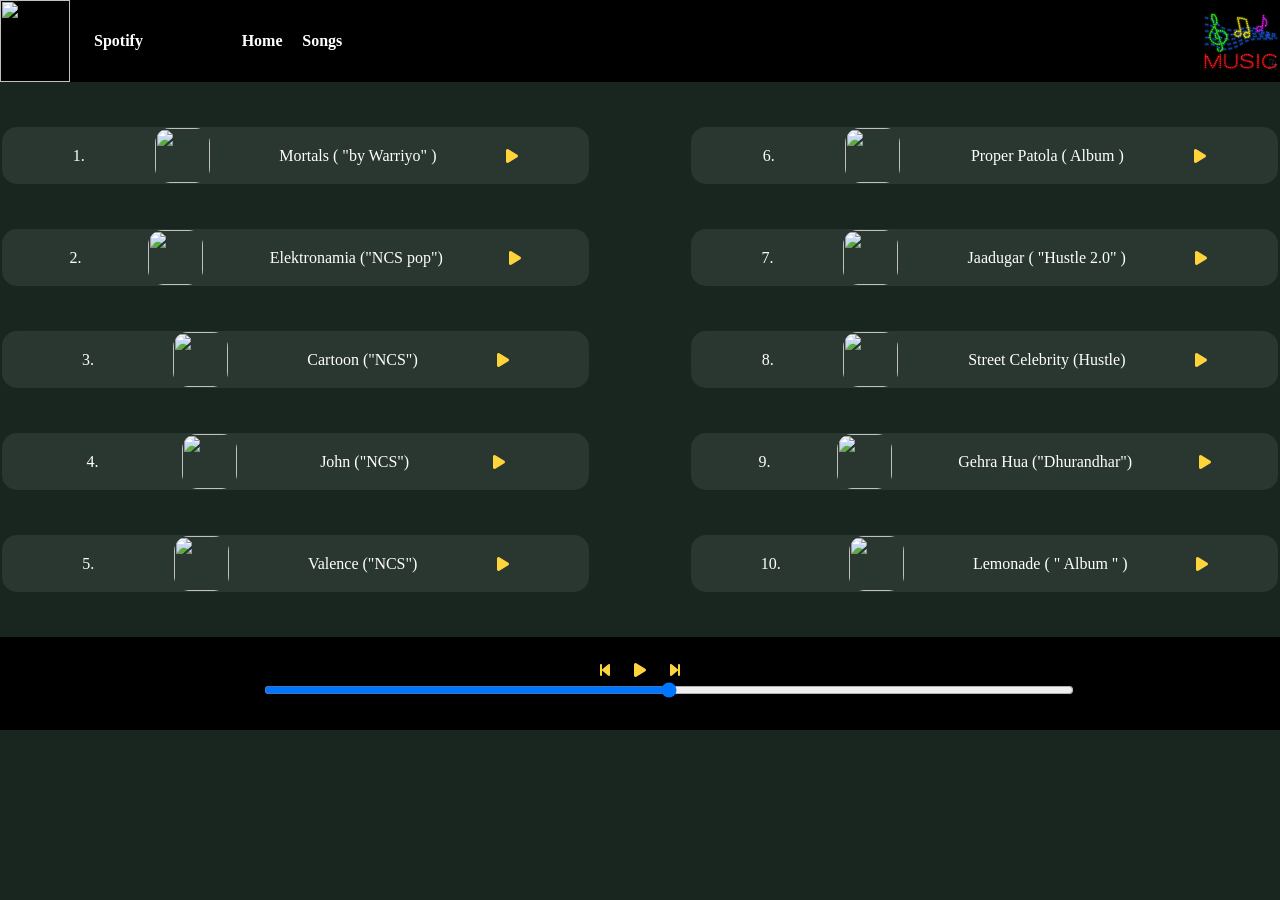
==== index.html @ a6a8bb9f "Added Spotify clone files" ====
<!DOCTYPE html>
<html lang="en">
<head>
    <meta charset="UTF-8">
    <meta name="viewport" content="width=device-width, initial-scale=1.0">
    <title>Spotify</title>
    <link rel="stylesheet" href="https://cdnjs.cloudflare.com/ajax/libs/font-awesome/6.5.1/css/all.min.css">
    <link rel="stylesheet" href="style.css">

</head>
<body id="bg">
   
    <div id="navbar">
       
        <div class="sp"><img class="logo" src="https://i.pinimg.com/736x/fb/c1/be/fbc1beb53203a7db6f5269b2ab8aef4a.jpg"><h4 id="spotify" class="title">Spotify</h4></div>
        <h4 class="title">Home</h4>
        <h4 class="title">Songs</h4>
        <img class="gif_1" src="music.gif" style="height: 60px; margin-left: 850px">
 

    </div>
    

    <div class="main">

   <div class="section" style="margin-left: -100px;">

    <div id="container">
       
       <p>1.</p> 
      <img  class="song_pic" src="https://i.scdn.co/image/ab67616d00001e0248fb8fa36aeafd9ac5d4068f">
      <p> Mortals ( "by Warriyo" ) </p>
      <i class="fa-solid fa-play" style="color: rgb(255, 212, 59); cursor: pointer;" id="mortals"></i>
        
        
    </div>


    <div id="container">
        
      <p>2.</p> 
        <img  class="song_pic" src="https://i.pinimg.com/236x/d2/18/58/d218584760c2e5a0edd0259643617acb.jpg">
        <p> Elektronamia ("NCS pop") </p>
        <i class="fa-solid fa-play" style="color: rgb(255, 212, 59); cursor: pointer;" id="elec"></i>
       
    </div>


    <div id="container">
        <p>3.</p> 
      <img  class="song_pic" src="https://img.magnific.com/premium-photo/abstract-music-notes-waves-light-purple-background_14117-902472.jpg?w=360">
        <p> Cartoon ("NCS") </p>
        <i class="fa-solid fa-play" style="color: rgb(255, 212, 59); cursor: pointer;" id="cartoon"></i>
        
    </div>


    <div id="container">
        
      <p>4.</p> 
        <img  class="song_pic" src="https://png.pngtree.com/thumb_back/fh260/background/20250319/pngtree-an-abstract-digital-artwork-that-represents-the-fluidity-and-energy-of-image_17097645.jpg">
        <p> John ("NCS")</p>
        <i class="fa-solid fa-play" style="color: rgb(255, 212, 59); cursor: pointer;" id="john"></i>
    </div>


    <div id="container">
        
      <p>5.</p> 
        <img  class="song_pic" src="https://images.stockcake.com/public/1/5/f/15f7819f-5722-4a5e-a9a8-ac276eabc306_medium/neon-sound-wave-stockcake.jpg">
        <p>  Valence ("NCS") </p>
        <i class="fa-solid fa-play" style="color: rgb(255, 212, 59); cursor: pointer;" id="valence"></i>
    </div>

    </div>

    <div class="section">
    <div id="container">
       
       <p>6.</p> 
      <img  class="song_pic" src="https://img.magnific.com/free-vector/monochrome-realistic-liquid-effect-background_474888-7310.jpg?semt=ais_test_b&w=740&q=80">
      <p> Proper Patola ( Album )</p>
      <i class="fa-solid fa-play" style="color: rgb(255, 212, 59);"></i>
        
        
    </div>


    <div id="container">
        
      <p>7.</p> 
        <img  class="song_pic" src="https://encrypted-tbn0.gstatic.com/images?q=tbn:ANd9GcSOKsn8Z5gCKU4sBlEoDT_GI-dXBioKOa1nhBH6l6dKcw&s=10">
        <p> Jaadugar ( "Hustle 2.0" ) </p>
        <i class="fa-solid fa-play" style="color: rgb(255, 212, 59);"></i>
       
    </div>


    <div id="container">
        <p>8.</p> 
      <img  class="song_pic" src="https://encrypted-tbn0.gstatic.com/images?q=tbn:ANd9GcSuMj5Xdgvy1yafvIKI2dUK3k9xB7tZC7HS904Ue4HPISouOB9QoWiQ0Ew&s=10">
        <p> Street Celebrity (Hustle) </p>
        <i class="fa-solid fa-play" style="color: rgb(255, 212, 59);"></i>
        
    </div>


    <div id="container">
        
      <p>9.</p> 
        <img  class="song_pic" src="https://media.istockphoto.com/id/1144142614/photo/view-on-a-evening-purple-sky-with-cirrus-clouds-and-stars.jpg?s=612x612&w=0&k=20&c=6BMfwxcrfe7Dc5N8KkrE1-ZttRkeMrFOhruPA1o1BpQ=">
        <p> Gehra Hua ("Dhurandhar")</p>
        <i class="fa-solid fa-play" style="color: rgb(255, 212, 59);"></i>
    </div>


    <div id="container">
        
      <p>10.</p> 
        <img  class="song_pic" src="https://images.unsplash.com/photo-1514477917009-389c76a86b68?fm=jpg&q=60&w=3000&auto=format&fit=crop&ixlib=rb-4.1.0&ixid=M3wxMjA3fDB8MHxzZWFyY2h8Mnx8c2t5JTIwYWVzdGhldGljfGVufDB8fDB8fHww3">
        <p>  Lemonade ( " Album " ) </p>
        <i class="fa-solid fa-play" style="color: rgb(255, 212, 59);"></i>
    </div>

    </div>

    </div>



    <div class="bottom">
    
      <div class="bottom_icons">
        
        <i class="fa-solid fa-backward-step" style="color: rgb(255, 212, 59); margin-left: 600px; margin-top: 20px;" id="a1"></i>
        <div id="blueprint"><i class="fa-solid fa-play" id="masterplay" style="color: rgb(255, 212, 59); cursor: pointer;" id="a2" ;></i></div> 
        <i class="fa-solid fa-forward-step" style="color: rgb(255, 212, 59); margin-right: 600px; margin-top: 20px;" id="a3"></i>
      
      </div>
      
      <input type="range" class="bar" style="padding-top: -10px;">

      <img id="gif_2" src="playing_graph.gif"  style="height: 40px; margin-left: 100px">
      

    </div>

    <script src="script.js"> </script>
   
    
</body>
</html>
---- style.css ----
* {
   margin: 0px;
   padding: 0px;
}

.title:hover {

    border: 1.5px, solid, white;
    height: 75px;
    transition: background-color 0.35s ease-in-out;
     background-color: rgb(135, 117, 252) ;
}


#container:hover {

    border: 1.5px, solid, yellow;
    height: 55px;
    opacity: 2;
    transition: color 0.1s ease-in-out;
    color: yellow;
    background-color: rgb(135, 117, 252) ;
   transition: background-color 0.65s ease-in-out;
    
}



#bg {

   background-color: #18261F;
   
    
}

#navbar {

   background-color: black;
   color: white;
   display: flex;
   align-items: center;
   height: 82px;
   width: 100%;
    
}

#container {
   
   height: 55px;
   width: 65vh;
   border-radius: 15px;
   background-color: rgba(255, 255, 255, 0.08);
   margin-left: 100px;
   margin-top: 45px;
   display: flex;
   align-items: center;
   justify-content: space-evenly;
   color: white;
   border: 1.5px, solid, transparent;
   
   

   


}

.img {

    height: 575px ;
    width: 1300px ;
    margin-top: 15vh ;
    
}

.title {
   
   width: 25vh;
   display: flex;
   align-items: center;
   justify-content: center;
   border: 1.5px, solid, transparent;
}

.logo {

   height: 82px;
   width: 70px;

}

.sp {
   display: flex;
   align-items: center;
   justify-content: center;


}

#spotify {

   margin-left: -65px;

}

.music {

   height: 25px;
   width: 75px;
   background-color: #FF00FF;
}

.pic {

height: 100px;
width: 100px;
margin-left: 1200px;


}

.bottom {

 position: sticky;
 height: 93px;
 background-color: black;
 margin-top: 45px;
 width: 100%;
 text-align: center;

}

.song_pic {

   border-radius: 15px;
   height: 55px;
   width: 55px;
}

#ab {
   background-color: green;
}

.bar {

   width: 90vh;
   position: center;
   text-align: center;
   margin-top: -50px;
   margin-left: 178px;
   cursor: pointer;
   

}

#masterplay {

text-align: center;
margin-left: 0px;
height: 20px;
width: 20px;
margin-top: 25px;


}

#blueprint {


 width: 100%;
 


}

.bottom_icons {

   
   display: flex;
   align-items: center;
   justify-content: center;
   


}

.main {


   display: flex;
   align-items: center;
   justify-content: space-evenly;

}

#gif_2 {

   opacity: 0;
   transition : opacity 0.4s ease-in-out;
   
}
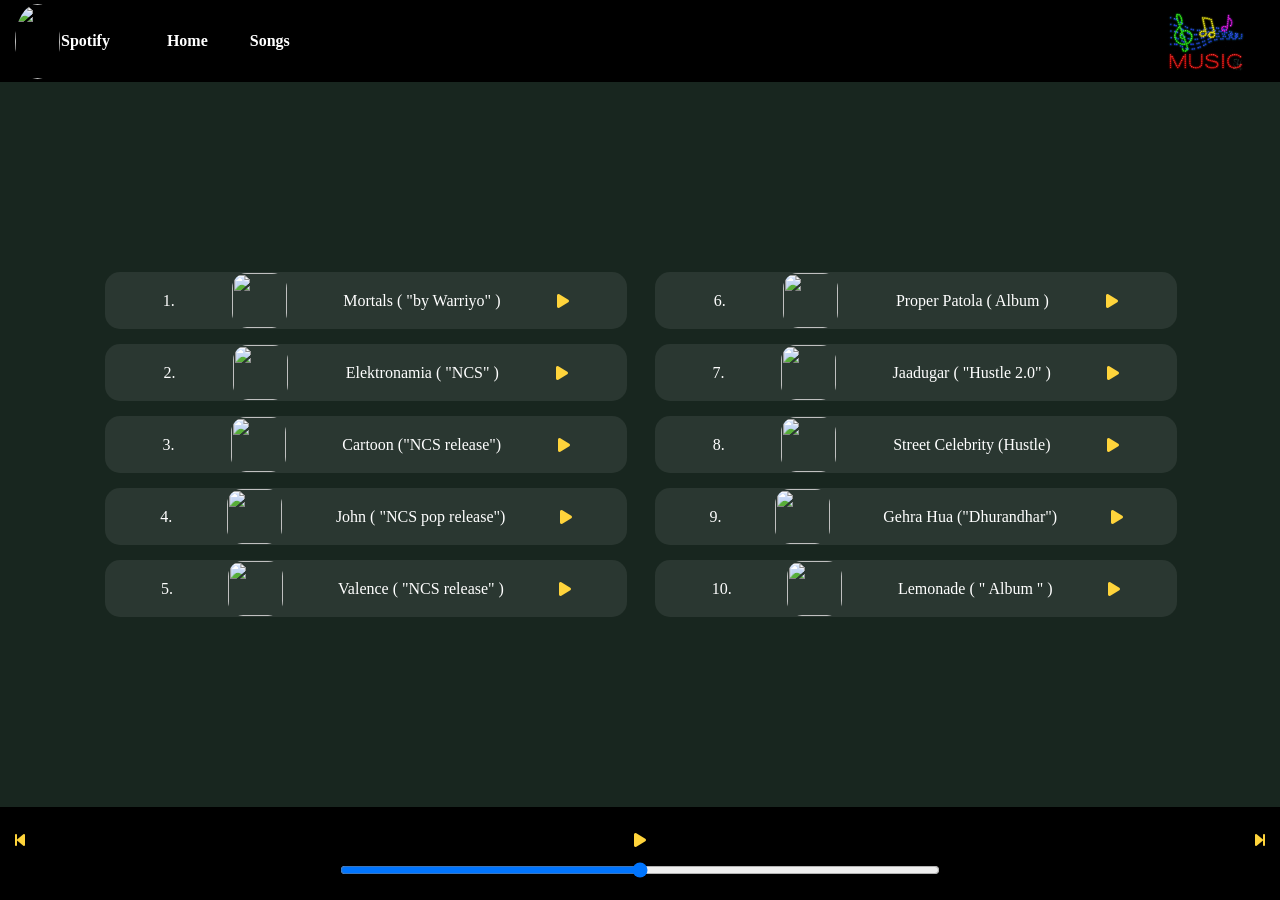
==== commit 8c3e9e7d: "commit to main" ====
--- a/index.html
+++ b/index.html
@@ -15,7 +15,7 @@
         <div class="sp"><img class="logo" src="https://i.pinimg.com/736x/fb/c1/be/fbc1beb53203a7db6f5269b2ab8aef4a.jpg"><h4 id="spotify" class="title">Spotify</h4></div>
         <h4 class="title">Home</h4>
         <h4 class="title">Songs</h4>
-        <img class="gif_1" src="music.gif" style="height: 60px; margin-left: 850px">
+        <img class="gif_1" src="music.gif" style="height: 60px; margin-left: auto; margin-right: 20px;">
  
 
     </div>
@@ -23,12 +23,12 @@
 
     <div class="main">
 
-   <div class="section" style="margin-left: -100px;">
+   <div class="section">
 
     <div id="container">
        
        <p>1.</p> 
-      <img  class="song_pic" src="https://i.scdn.co/image/ab67616d00001e0248fb8fa36aeafd9ac5d4068f">
+      <img class="song_pic" src="https://i.scdn.co/image/ab67616d00001e0248fb8fa36aeafd9ac5d4068f">
       <p> Mortals ( "by Warriyo" ) </p>
       <i class="fa-solid fa-play" style="color: rgb(255, 212, 59); cursor: pointer;" id="mortals"></i>
         
@@ -39,8 +39,8 @@
     <div id="container">
         
       <p>2.</p> 
-        <img  class="song_pic" src="https://i.pinimg.com/236x/d2/18/58/d218584760c2e5a0edd0259643617acb.jpg">
-        <p> Elektronamia ("NCS pop") </p>
+        <img class="song_pic" src="https://i.pinimg.com/236x/d2/18/58/d218584760c2e5a0edd0259643617acb.jpg">
+        <p>Elektronamia ( "NCS" )</p>
         <i class="fa-solid fa-play" style="color: rgb(255, 212, 59); cursor: pointer;" id="elec"></i>
        
     </div>
@@ -48,8 +48,8 @@
 
     <div id="container">
         <p>3.</p> 
-      <img  class="song_pic" src="https://img.magnific.com/premium-photo/abstract-music-notes-waves-light-purple-background_14117-902472.jpg?w=360">
-        <p> Cartoon ("NCS") </p>
+      <img class="song_pic" src="https://img.magnific.com/premium-photo/abstract-music-notes-waves-light-purple-background_14117-902472.jpg?w=360">
+        <p>Cartoon ("NCS release") </p>
         <i class="fa-solid fa-play" style="color: rgb(255, 212, 59); cursor: pointer;" id="cartoon"></i>
         
     </div>
@@ -58,8 +58,8 @@
     <div id="container">
         
       <p>4.</p> 
-        <img  class="song_pic" src="https://png.pngtree.com/thumb_back/fh260/background/20250319/pngtree-an-abstract-digital-artwork-that-represents-the-fluidity-and-energy-of-image_17097645.jpg">
-        <p> John ("NCS")</p>
+        <img class="song_pic" src="https://png.pngtree.com/thumb_back/fh260/background/20250319/pngtree-an-abstract-digital-artwork-that-represents-the-fluidity-and-energy-of-image_17097645.jpg">
+        <p> John ( "NCS pop release")</p>
         <i class="fa-solid fa-play" style="color: rgb(255, 212, 59); cursor: pointer;" id="john"></i>
     </div>
 
@@ -67,8 +67,8 @@
     <div id="container">
         
       <p>5.</p> 
-        <img  class="song_pic" src="https://images.stockcake.com/public/1/5/f/15f7819f-5722-4a5e-a9a8-ac276eabc306_medium/neon-sound-wave-stockcake.jpg">
-        <p>  Valence ("NCS") </p>
+        <img class="song_pic" src="https://images.stockcake.com/public/1/5/f/15f7819f-5722-4a5e-a9a8-ac276eabc306_medium/neon-sound-wave-stockcake.jpg">
+        <p> Valence ( "NCS release" ) </p>
         <i class="fa-solid fa-play" style="color: rgb(255, 212, 59); cursor: pointer;" id="valence"></i>
     </div>
 
@@ -78,9 +78,9 @@
     <div id="container">
        
        <p>6.</p> 
-      <img  class="song_pic" src="https://img.magnific.com/free-vector/monochrome-realistic-liquid-effect-background_474888-7310.jpg?semt=ais_test_b&w=740&q=80">
+      <img class="song_pic" src="https://img.magnific.com/free-vector/monochrome-realistic-liquid-effect-background_474888-7310.jpg?semt=ais_test_b&w=740&q=80">
       <p> Proper Patola ( Album )</p>
-      <i class="fa-solid fa-play" style="color: rgb(255, 212, 59);"></i>
+      <i class="fa-solid fa-play" style="color: rgb(255, 212, 59); cursor: pointer;" id="mortals_2"></i>
         
         
     </div>
@@ -89,18 +89,18 @@
     <div id="container">
         
       <p>7.</p> 
-        <img  class="song_pic" src="https://encrypted-tbn0.gstatic.com/images?q=tbn:ANd9GcSOKsn8Z5gCKU4sBlEoDT_GI-dXBioKOa1nhBH6l6dKcw&s=10">
+        <img class="song_pic" src="https://encrypted-tbn0.gstatic.com/images?q=tbn:ANd9GcSOKsn8Z5gCKU4sBlEoDT_GI-dXBioKOa1nhBH6l6dKcw&s=10">
         <p> Jaadugar ( "Hustle 2.0" ) </p>
-        <i class="fa-solid fa-play" style="color: rgb(255, 212, 59);"></i>
+        <i class="fa-solid fa-play" style="color: rgb(255, 212, 59); cursor: pointer;" id="elec_2"></i>
        
     </div>
 
 
     <div id="container">
         <p>8.</p> 
-      <img  class="song_pic" src="https://encrypted-tbn0.gstatic.com/images?q=tbn:ANd9GcSuMj5Xdgvy1yafvIKI2dUK3k9xB7tZC7HS904Ue4HPISouOB9QoWiQ0Ew&s=10">
+      <img class="song_pic" src="https://encrypted-tbn0.gstatic.com/images?q=tbn:ANd9GcSuMj5Xdgvy1yafvIKI2dUK3k9xB7tZC7HS904Ue4HPISouOB9QoWiQ0Ew&s=10">
         <p> Street Celebrity (Hustle) </p>
-        <i class="fa-solid fa-play" style="color: rgb(255, 212, 59);"></i>
+        <i class="fa-solid fa-play" style="color: rgb(255, 212, 59); cursor: pointer;" id="cartoon_2"></i>
         
     </div>
 
@@ -108,18 +108,18 @@
     <div id="container">
         
       <p>9.</p> 
-        <img  class="song_pic" src="https://media.istockphoto.com/id/1144142614/photo/view-on-a-evening-purple-sky-with-cirrus-clouds-and-stars.jpg?s=612x612&w=0&k=20&c=6BMfwxcrfe7Dc5N8KkrE1-ZttRkeMrFOhruPA1o1BpQ=">
+        <img class="song_pic" src="https://media.istockphoto.com/id/1144142614/photo/view-on-a-evening-purple-sky-with-cirrus-clouds-and-stars.jpg?s=612x612&w=0&k=20&c=6BMfwxcrfe7Dc5N8KkrE1-ZttRkeMrFOhruPA1o1BpQ=">
         <p> Gehra Hua ("Dhurandhar")</p>
-        <i class="fa-solid fa-play" style="color: rgb(255, 212, 59);"></i>
+        <i class="fa-solid fa-play" style="color: rgb(255, 212, 59); cursor: pointer;" id="john_2"></i>
     </div>
 
 
     <div id="container">
         
       <p>10.</p> 
-        <img  class="song_pic" src="https://images.unsplash.com/photo-1514477917009-389c76a86b68?fm=jpg&q=60&w=3000&auto=format&fit=crop&ixlib=rb-4.1.0&ixid=M3wxMjA3fDB8MHxzZWFyY2h8Mnx8c2t5JTIwYWVzdGhldGljfGVufDB8fDB8fHww3">
-        <p>  Lemonade ( " Album " ) </p>
-        <i class="fa-solid fa-play" style="color: rgb(255, 212, 59);"></i>
+        <img class="song_pic" src="https://images.unsplash.com/photo-1514477917009-389c76a86b68?fm=jpg&q=60&w=3000&auto=format&fit=crop&ixlib=rb-4.1.0&ixid=M3wxMjA3fDB8MHxzZWFyY2h8Mnx8c2t5JTIwYWVzdGhldGljfGVufDB8fDB8fHww3">
+        <p> Lemonade ( " Album " ) </p>
+        <i class="fa-solid fa-play" style="color: rgb(255, 212, 59); cursor: pointer;" id="valence_2"></i>
     </div>
 
     </div>
@@ -132,20 +132,20 @@
     
       <div class="bottom_icons">
         
-        <i class="fa-solid fa-backward-step" style="color: rgb(255, 212, 59); margin-left: 600px; margin-top: 20px;" id="a1"></i>
-        <div id="blueprint"><i class="fa-solid fa-play" id="masterplay" style="color: rgb(255, 212, 59); cursor: pointer;" id="a2" ;></i></div> 
-        <i class="fa-solid fa-forward-step" style="color: rgb(255, 212, 59); margin-right: 600px; margin-top: 20px;" id="a3"></i>
+        <i class="fa-solid fa-backward-step" style="color: rgb(255, 212, 59); margin: 20px 15px 0 15px;" id="a1"></i>
+        <div id="blueprint"><i class="fa-solid fa-play" id="masterplay" style="color: rgb(255, 212, 59); cursor: pointer;" id="a2"></i></div> 
+        <i class="fa-solid fa-forward-step" style="color: rgb(255, 212, 59); margin: 20px 15px 0 15px;" id="a3"></i>
       
       </div>
       
       <input type="range" class="bar" style="padding-top: -10px;">
 
-      <img id="gif_2" src="playing_graph.gif"  style="height: 40px; margin-left: 100px">
+      <img id="gif_2" src="playing_graph.gif" style="height: 40px; margin-left: 100px; width: 100%;">
       
 
     </div>
 
-    <script src="script.js"> </script>
+    <script src="script.js"></script>
    
     
 </body>
--- a/style.css
+++ b/style.css
@@ -40,19 +40,23 @@
    color: white;
    display: flex;
    align-items: center;
+   justify-content: space-between;
    height: 82px;
    width: 100%;
+   padding: 0 15px;
+   box-sizing: border-box;
+   gap: 20px;
     
 }
 
 #container {
    
    height: 55px;
-   width: 65vh;
+   width: 90vw;
+   max-width: 520px;
    border-radius: 15px;
    background-color: rgba(255, 255, 255, 0.08);
-   margin-left: 100px;
-   margin-top: 45px;
+   margin: 15px auto;
    display: flex;
    align-items: center;
    justify-content: space-evenly;
@@ -76,17 +80,21 @@
 
 .title {
    
-   width: 25vh;
+   width: auto;
    display: flex;
    align-items: center;
    justify-content: center;
    border: 1.5px, solid, transparent;
+   cursor: pointer;
+   border-radius: 8px;
+   padding: 5px 10px;
 }
 
 .logo {
 
-   height: 82px;
-   width: 70px;
+   height: 75px;
+   width: 45px;
+   border-radius: 50%;
 
 }
 
@@ -94,13 +102,14 @@
    display: flex;
    align-items: center;
    justify-content: center;
+   margin-right: 15px;
 
 
 }
 
 #spotify {
 
-   margin-left: -65px;
+   margin-left: -10px;
 
 }
 
@@ -122,12 +131,14 @@
 
 .bottom {
 
- position: sticky;
+ position: fixed;
+ bottom : 0;
+ left: 0;
  height: 93px;
  background-color: black;
- margin-top: 45px;
  width: 100%;
  text-align: center;
+ z-index: center;
 
 }
 
@@ -144,11 +155,10 @@
 
 .bar {
 
-   width: 90vh;
-   position: center;
-   text-align: center;
-   margin-top: -50px;
-   margin-left: 178px;
+   width: 80%;
+   max-width: 600px;
+   margin: 10px auto;
+   display: block;
    cursor: pointer;
    
 
@@ -185,18 +195,24 @@
 
 }
 
-.main {
-
-
-   display: flex;
-   align-items: center;
-   justify-content: space-evenly;
-
-}
 
 #gif_2 {
 
    opacity: 0;
    transition : opacity 0.4s ease-in-out;
    
+}
+
+.main {
+   display: flex;
+   flex-wrap: wrap; 
+   justify-content: center;
+   align-items: center;
+   min-height: calc(100vh - 175px);
+   gap: 30px;
+}
+
+.section {
+   width: 100%;
+   max-width: 520px; /* Centers the song cards on all screen sizes */
 }
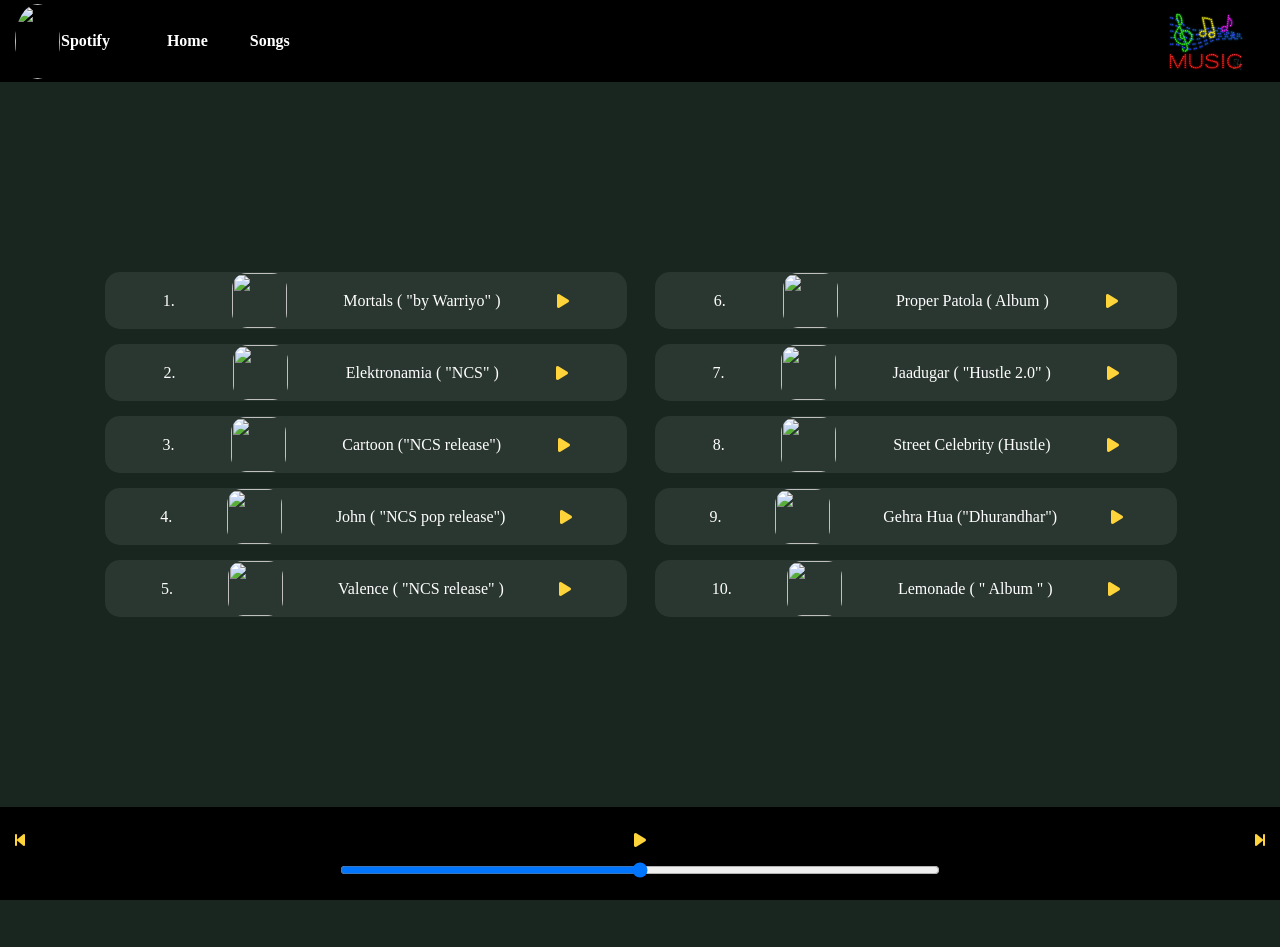
==== commit 5debec97: "commit to main" ====
--- a/index.html
+++ b/index.html
@@ -117,7 +117,7 @@
     <div id="container">
         
       <p>10.</p> 
-        <img class="song_pic" src="https://images.unsplash.com/photo-1514477917009-389c76a86b68?fm=jpg&q=60&w=3000&auto=format&fit=crop&ixlib=rb-4.1.0&ixid=M3wxMjA3fDB8MHxzZWFyY2h8Mnx8c2t5JTIwYWVzdGhldGljfGVufDB8fDB8fHww3">
+        <img class="song_pic" src="https://images.unsplash.com/photo-1514477917009-389c76a86b68?fm=jpg&q=60&w=200&auto=format&fit=crop&ixlib=rb-4.1.0&ixid=M3wxMjA3fDB8MHxzZWFyY2h8Mnx8c2t5JTIwYWVzdGhldGljfGVufDB8fDB8fHww3">
         <p> Lemonade ( " Album " ) </p>
         <i class="fa-solid fa-play" style="color: rgb(255, 212, 59); cursor: pointer;" id="valence_2"></i>
     </div>
--- a/style.css
+++ b/style.css
@@ -210,9 +210,32 @@
    align-items: center;
    min-height: calc(100vh - 175px);
    gap: 30px;
+   padding-bottom: 140px;
 }
 
 .section {
    width: 100%;
    max-width: 520px; /* Centers the song cards on all screen sizes */
+}
+
+/* 1. Prevent mobile screens from scrolling horizontally */
+html, body, #bg {
+    overflow-x: hidden;
+    width: 100%;
+}
+
+/* 2. Hide the top-right music GIF on phone screens to give the menu room */
+@media (max-width: 600px) {
+    .gif_1 {
+        display: none !important;
+    }
+}
+
+/* Keeps the GIF full-width without pushing the page off-screen */
+#gif_2 {
+    width: 100% !important;
+    margin-left: 0 !important;
+    height: 35px;
+    object-fit: cover; /* Prevents distortion while stretching wide */
+    display: block;
 }
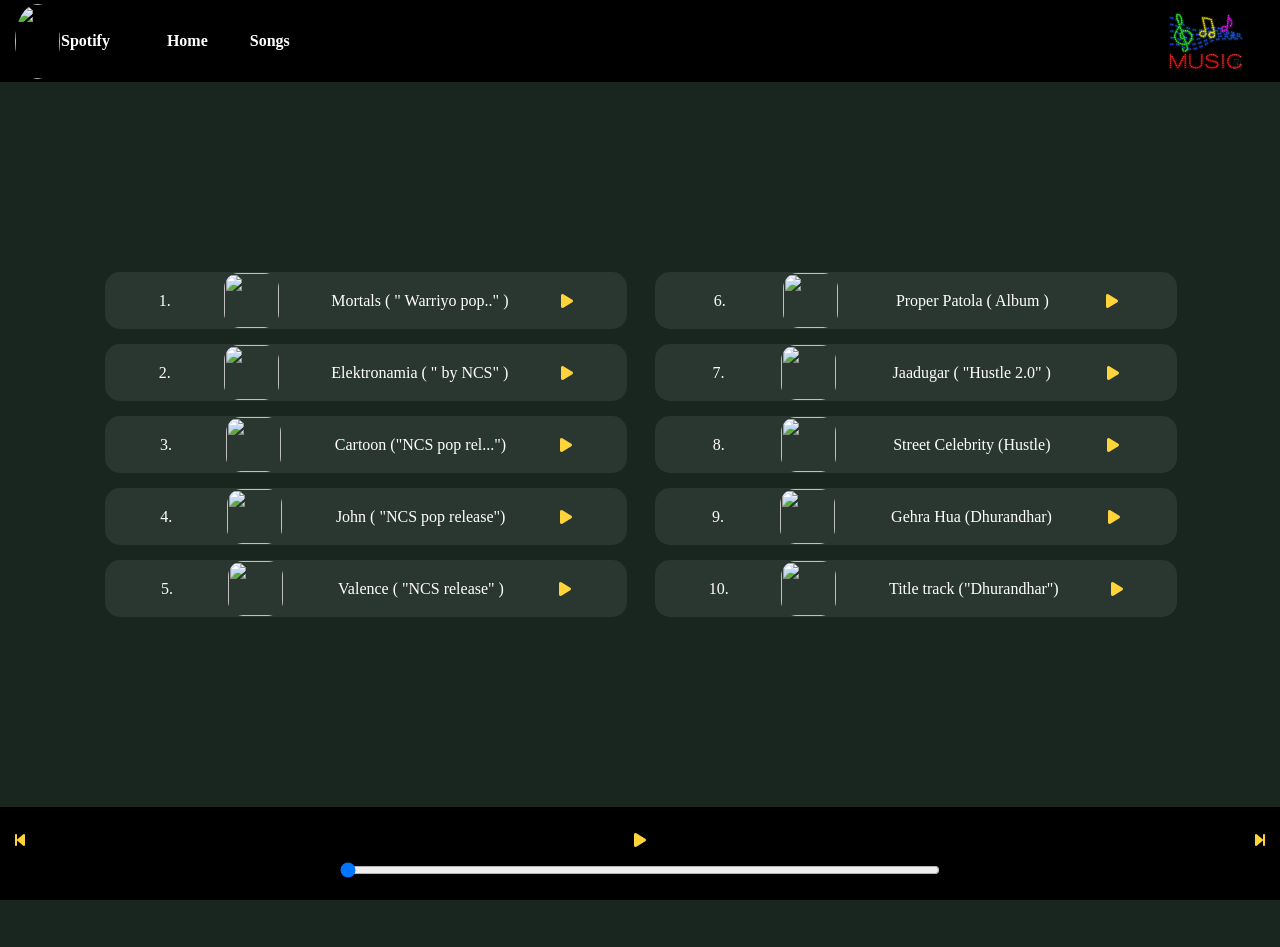
==== commit bc43ab29: "commit to main" ====
--- a/index.html
+++ b/index.html
@@ -29,7 +29,7 @@
        
        <p>1.</p> 
       <img class="song_pic" src="https://i.scdn.co/image/ab67616d00001e0248fb8fa36aeafd9ac5d4068f">
-      <p> Mortals ( "by Warriyo" ) </p>
+      <p> Mortals ( " Warriyo pop.." ) </p>
       <i class="fa-solid fa-play" style="color: rgb(255, 212, 59); cursor: pointer;" id="mortals"></i>
         
         
@@ -40,7 +40,7 @@
         
       <p>2.</p> 
         <img class="song_pic" src="https://i.pinimg.com/236x/d2/18/58/d218584760c2e5a0edd0259643617acb.jpg">
-        <p>Elektronamia ( "NCS" )</p>
+        <p>Elektronamia ( " by NCS" )</p>
         <i class="fa-solid fa-play" style="color: rgb(255, 212, 59); cursor: pointer;" id="elec"></i>
        
     </div>
@@ -49,7 +49,7 @@
     <div id="container">
         <p>3.</p> 
       <img class="song_pic" src="https://img.magnific.com/premium-photo/abstract-music-notes-waves-light-purple-background_14117-902472.jpg?w=360">
-        <p>Cartoon ("NCS release") </p>
+        <p>Cartoon ("NCS pop rel...") </p>
         <i class="fa-solid fa-play" style="color: rgb(255, 212, 59); cursor: pointer;" id="cartoon"></i>
         
     </div>
@@ -109,7 +109,7 @@
         
       <p>9.</p> 
         <img class="song_pic" src="https://media.istockphoto.com/id/1144142614/photo/view-on-a-evening-purple-sky-with-cirrus-clouds-and-stars.jpg?s=612x612&w=0&k=20&c=6BMfwxcrfe7Dc5N8KkrE1-ZttRkeMrFOhruPA1o1BpQ=">
-        <p> Gehra Hua ("Dhurandhar")</p>
+        <p> Gehra Hua (Dhurandhar)</p>
         <i class="fa-solid fa-play" style="color: rgb(255, 212, 59); cursor: pointer;" id="john_2"></i>
     </div>
 
@@ -118,7 +118,7 @@
         
       <p>10.</p> 
         <img class="song_pic" src="https://images.unsplash.com/photo-1514477917009-389c76a86b68?fm=jpg&q=60&w=200&auto=format&fit=crop&ixlib=rb-4.1.0&ixid=M3wxMjA3fDB8MHxzZWFyY2h8Mnx8c2t5JTIwYWVzdGhldGljfGVufDB8fDB8fHww3">
-        <p> Lemonade ( " Album " ) </p>
+        <p> Title track ("Dhurandhar") </p>
         <i class="fa-solid fa-play" style="color: rgb(255, 212, 59); cursor: pointer;" id="valence_2"></i>
     </div>
 
@@ -132,13 +132,13 @@
     
       <div class="bottom_icons">
         
-        <i class="fa-solid fa-backward-step" style="color: rgb(255, 212, 59); margin: 20px 15px 0 15px;" id="a1"></i>
+        <i class="fa-solid fa-backward-step" style="color: rgb(255, 212, 59); margin: 20px 15px 0 15px; cursor: pointer;" id="a1"></i>
         <div id="blueprint"><i class="fa-solid fa-play" id="masterplay" style="color: rgb(255, 212, 59); cursor: pointer;" id="a2"></i></div> 
-        <i class="fa-solid fa-forward-step" style="color: rgb(255, 212, 59); margin: 20px 15px 0 15px;" id="a3"></i>
+        <i class="fa-solid fa-forward-step" style="color: rgb(255, 212, 59); margin: 20px 15px 0 15px; cursor: pointer;" id="a3"></i>
       
       </div>
       
-      <input type="range" class="bar" style="padding-top: -10px;">
+      <input type="range" class="bar" style="padding-top: -10px;" min="0" max="100" value="0" >
 
       <img id="gif_2" src="playing_graph.gif" style="height: 40px; margin-left: 100px; width: 100%;">
       
--- a/style.css
+++ b/style.css
@@ -235,7 +235,7 @@
 #gif_2 {
     width: 100% !important;
     margin-left: 0 !important;
-    height: 35px;
+    height: 45px;
     object-fit: cover; /* Prevents distortion while stretching wide */
     display: block;
-}+}
